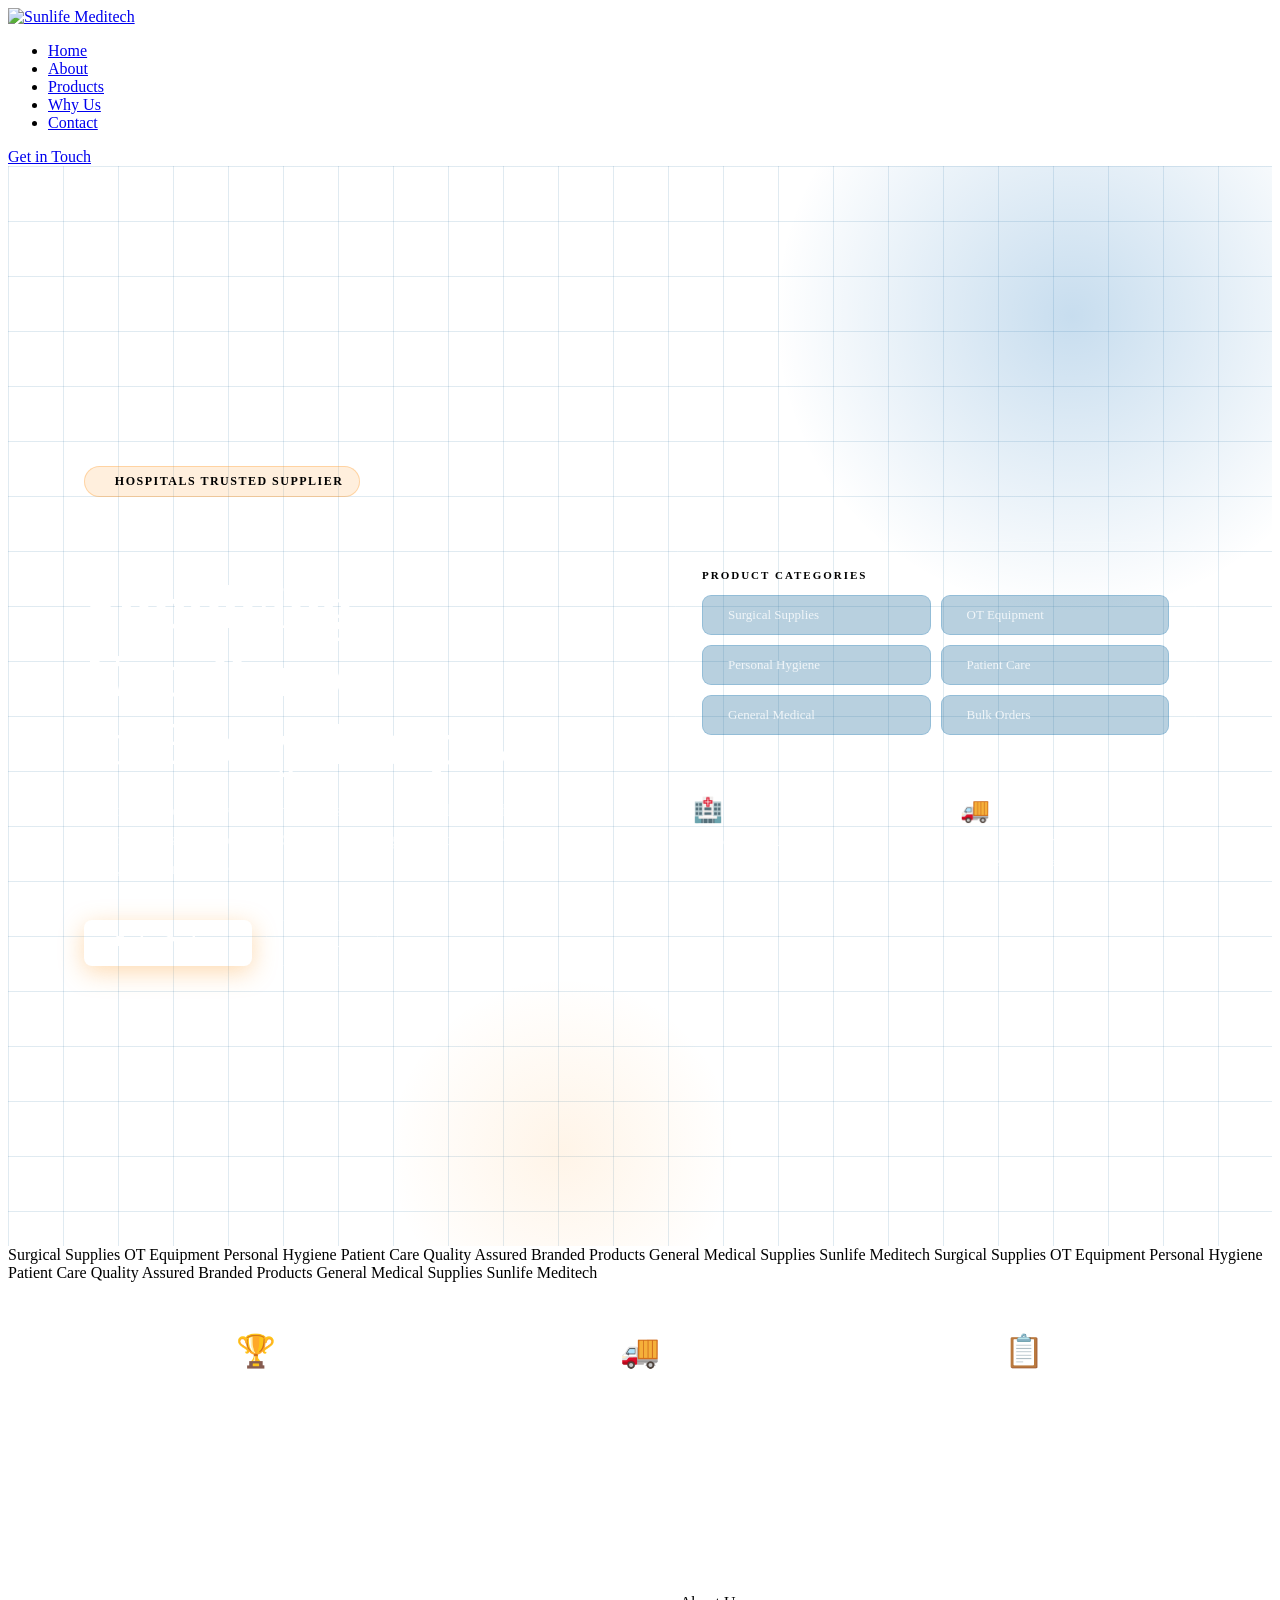
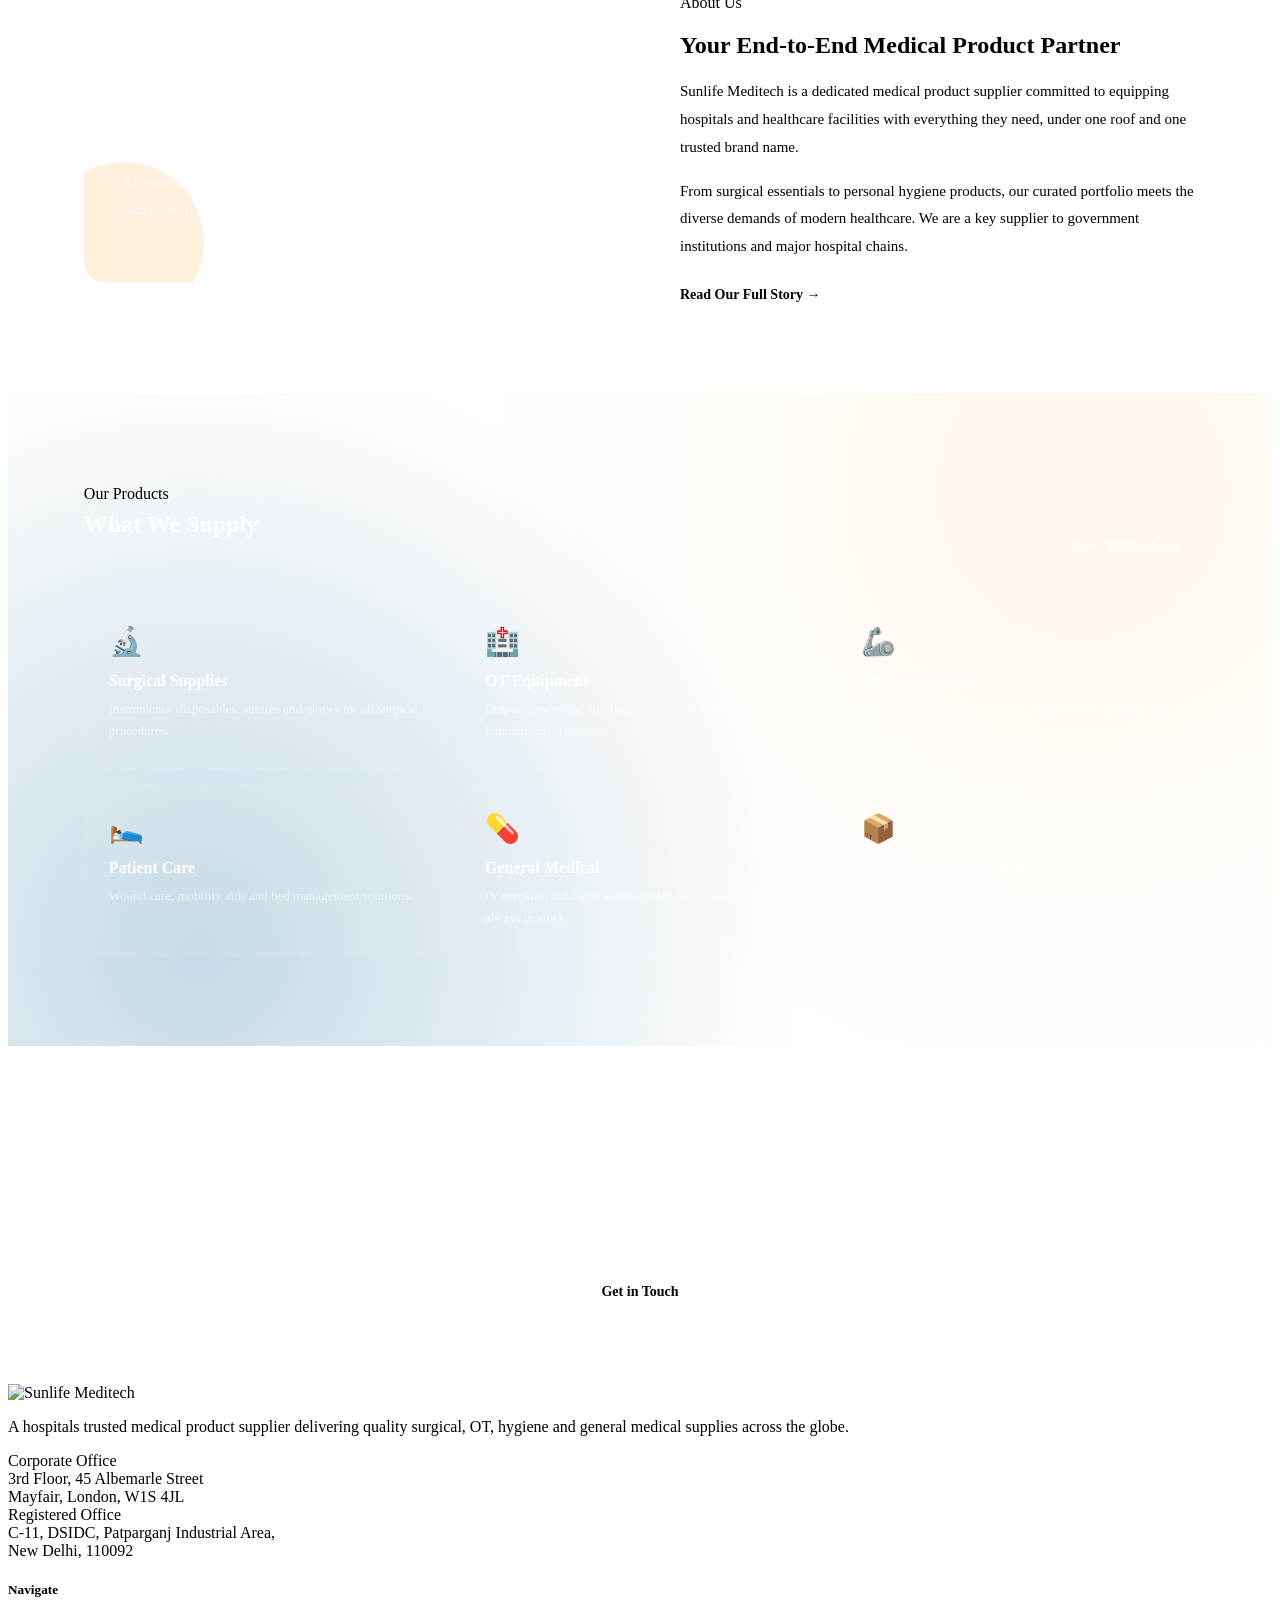
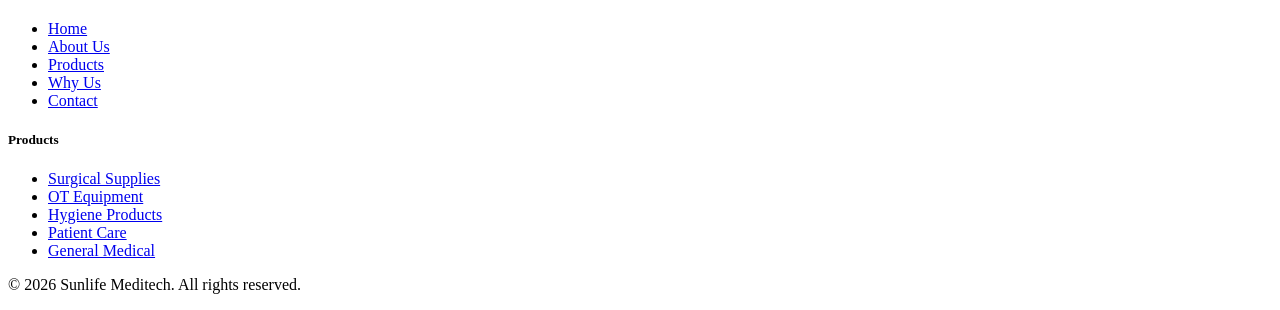
==== index.html @ 7b809739 "Add files via upload" ====
<!DOCTYPE html>
<html lang="en">
<head>
  <meta charset="UTF-8"/>
  <meta name="viewport" content="width=device-width, initial-scale=1.0"/>
  <title>Sunlife Meditech | Hospitals Trusted Medical Supplier</title>
  <link rel="stylesheet" href="css/style.css"/>
  <style>
    #home-hero { min-height: 100vh; background: var(--dark); display: flex; align-items: center; padding: 100px 6% 80px; position: relative; overflow: hidden; }
    .hero-bg { position: absolute; inset: 0; background-image: linear-gradient(rgba(0,86,140,0.12) 1px, transparent 1px), linear-gradient(90deg, rgba(0,86,140,0.12) 1px, transparent 1px); background-size: 55px 55px; animation: bgScroll 25s linear infinite; }
    @keyframes bgScroll { from{transform:translateY(0)} to{transform:translateY(55px)} }
    .hero-glow { position: absolute; width: 600px; height: 600px; border-radius: 50%; background: radial-gradient(circle, rgba(0,100,180,0.22) 0%, transparent 70%); top: -150px; right: -100px; }
    .hero-glow2 { position: absolute; width: 350px; height: 350px; border-radius: 50%; background: radial-gradient(circle, rgba(253,150,28,0.1) 0%, transparent 70%); bottom: -80px; left: 30%; }
    .hero-inner { max-width: 1200px; margin: 0 auto; width: 100%; display: grid; grid-template-columns: 1fr 1fr; gap: 70px; align-items: center; position: relative; z-index: 2; }
    .hero-badge { display: inline-flex; align-items: center; gap: 8px; background: rgba(253,150,28,0.15); border: 1px solid rgba(253,150,28,0.3); color: var(--orange); padding: 7px 16px; border-radius: 50px; font-size: 12px; font-weight: 600; letter-spacing: 1.5px; text-transform: uppercase; margin-bottom: 24px; }
    .hero-badge .dot { width: 6px; height: 6px; background: var(--orange); border-radius: 50%; animation: blink 1.6s ease infinite; }
    @keyframes blink { 0%,100%{opacity:1} 50%{opacity:0.3} }
    .hero-h1 { font-size: clamp(38px, 5vw, 62px); font-weight: 800; line-height: 1.1; color: white; margin-bottom: 20px; }
    .hero-h1 .accent { color: var(--orange); }
    .hero-p { font-size: 16px; line-height: 1.8; color: rgba(255,255,255,0.6); max-width: 460px; margin-bottom: 36px; }
    .hero-btns { display: flex; gap: 14px; flex-wrap: wrap; }
    .btn-primary { background: var(--orange); color: white; padding: 14px 32px; border-radius: 8px; font-weight: 700; font-size: 14px; text-decoration: none; transition: all 0.2s; box-shadow: 0 6px 24px rgba(253,150,28,0.35); }
    .btn-primary:hover { background: var(--orange-deep); transform: translateY(-2px); }
    .btn-outline { color: rgba(255,255,255,0.8); font-size: 14px; font-weight: 500; text-decoration: none; padding: 14px 28px; border: 1px solid rgba(255,255,255,0.2); border-radius: 8px; transition: all 0.2s; }
    .btn-outline:hover { border-color: rgba(255,255,255,0.5); color: white; }
    .hero-panel { display: flex; flex-direction: column; gap: 14px; }
    .hp-top { background: rgba(255,255,255,0.05); border: 1px solid rgba(255,255,255,0.08); border-radius: 18px; padding: 26px; }
    .hp-label { font-size: 11px; font-weight: 600; letter-spacing: 2px; text-transform: uppercase; color: var(--orange); margin-bottom: 14px; }
    .hp-cats { display: grid; grid-template-columns: 1fr 1fr; gap: 10px; }
    .hp-cat { background: rgba(0,86,140,0.28); border: 1px solid rgba(0,114,184,0.2); border-radius: 9px; padding: 11px 13px; font-size: 13px; color: rgba(255,255,255,0.8); font-weight: 500; display: flex; align-items: center; gap: 7px; }
    .hp-cat .dot { width: 5px; height: 5px; background: var(--orange); border-radius: 50%; flex-shrink: 0; }
    .hp-bottom { display: grid; grid-template-columns: 1fr 1fr; gap: 12px; }
    .hp-card { border-radius: 14px; padding: 20px 18px; }
    .hp-card.blue { background: var(--blue); }
    .hp-card.orange { background: var(--orange); }
    .hp-card .hc-icon { font-size: 24px; margin-bottom: 10px; }
    .hp-card .hc-title { font-size: 14px; font-weight: 700; color: white; margin-bottom: 3px; }
    .hp-card .hc-sub { font-size: 12px; color: rgba(255,255,255,0.7); line-height: 1.5; }
    .intro-strip { background: var(--blue); padding: 50px 6%; }
    .intro-strip-inner { max-width: 1200px; margin: 0 auto; display: grid; grid-template-columns: repeat(3,1fr); gap: 40px; }
    .is-item { text-align: center; }
    .is-item .is-icon { font-size: 32px; margin-bottom: 12px; }
    .is-item .is-title { font-size: 16px; font-weight: 700; color: white; margin-bottom: 6px; }
    .is-item .is-body { font-size: 14px; color: rgba(255,255,255,0.65); line-height: 1.7; }
    .about-preview { padding: 90px 6%; background: var(--cream); }
    .about-preview-inner { max-width: 1200px; margin: 0 auto; display: grid; grid-template-columns: 1fr 1fr; gap: 80px; align-items: center; }
    .ap-visual { background: var(--blue); border-radius: 20px; padding: 44px 38px; position: relative; overflow: hidden; }
    .ap-visual::before { content: ''; position: absolute; top: -60px; right: -60px; width: 240px; height: 240px; border-radius: 50%; background: rgba(255,255,255,0.06); }
    .ap-visual::after { content: ''; position: absolute; bottom: -40px; left: -40px; width: 160px; height: 160px; border-radius: 50%; background: rgba(253,150,28,0.15); }
    .ap-visual h3 { font-size: 26px; font-weight: 800; color: white; line-height: 1.3; margin-bottom: 16px; position: relative; z-index: 1; }
    .ap-visual p { font-size: 15px; color: rgba(255,255,255,0.75); line-height: 1.8; position: relative; z-index: 1; }
    .ap-body { font-size: 15px; color: var(--muted); line-height: 1.85; margin-bottom: 16px; }
    .ap-link { display: inline-flex; align-items: center; gap: 8px; color: var(--blue); font-weight: 700; font-size: 14px; text-decoration: none; margin-top: 10px; }
    .ap-link:hover { color: var(--orange); }
    .products-preview { padding: 90px 6%; background: var(--dark); position: relative; overflow: hidden; }
    .products-preview::before { content: ''; position: absolute; inset: 0; background: radial-gradient(circle at 15% 85%, rgba(0,86,140,0.22) 0%, transparent 50%), radial-gradient(circle at 85% 15%, rgba(253,150,28,0.08) 0%, transparent 50%); }
    .pp-inner { max-width: 1200px; margin: 0 auto; position: relative; z-index: 1; }
    .pp-top { display: flex; justify-content: space-between; align-items: flex-end; margin-bottom: 40px; flex-wrap: wrap; gap: 16px; }
    .pp-top .sec-title { color: white; }
    .pp-top .sec-title span { color: var(--orange); }
    .pp-top a { color: rgba(255,255,255,0.6); font-size: 14px; font-weight: 600; text-decoration: none; border-bottom: 1px solid rgba(255,255,255,0.2); padding-bottom: 2px; transition: color 0.2s; }
    .pp-top a:hover { color: var(--orange); }
    .pp-grid { display: grid; grid-template-columns: repeat(3,1fr); gap: 16px; }
    .pp-card { background: rgba(255,255,255,0.04); border: 1px solid rgba(255,255,255,0.08); border-radius: 16px; padding: 26px 24px; transition: transform 0.25s; text-decoration: none; display: block; }
    .pp-card:hover { transform: translateY(-5px); background: rgba(255,255,255,0.07); }
    .pp-card .pc-icon { font-size: 28px; margin-bottom: 14px; }
    .pp-card .pc-title { font-size: 16px; font-weight: 700; color: white; margin-bottom: 8px; }
    .pp-card .pc-body { font-size: 13px; color: rgba(255,255,255,0.55); line-height: 1.7; }
    .cta-strip { background: var(--orange); padding: 70px 6%; }
    .cta-inner { max-width: 900px; margin: 0 auto; text-align: center; }
    .cta-inner h2 { font-size: clamp(26px, 4vw, 40px); font-weight: 800; color: white; margin-bottom: 14px; }
    .cta-inner p { font-size: 16px; color: rgba(255,255,255,0.85); margin-bottom: 30px; line-height: 1.7; }
    .btn-white { background: white; color: var(--orange); padding: 14px 36px; border-radius: 8px; font-weight: 700; font-size: 14px; text-decoration: none; transition: all 0.2s; display: inline-block; }
    .btn-white:hover { transform: translateY(-2px); box-shadow: 0 8px 24px rgba(0,0,0,0.15); }
    @media (max-width: 960px) { .hero-inner { grid-template-columns: 1fr; } .hero-panel { display: none; } .intro-strip-inner { grid-template-columns: 1fr; gap: 24px; } .about-preview-inner { grid-template-columns: 1fr; } .pp-grid { grid-template-columns: 1fr 1fr; } }
    @media (max-width: 640px) { .pp-grid { grid-template-columns: 1fr; } }
  </style>
</head>
<body>
<nav id="mainNav">
  <a href="index.html" class="logo-wrap"><img src="images/logo.png" alt="Sunlife Meditech"/></a>
  <ul class="nav-links" id="navLinks">
    <li><a href="index.html" class="active">Home</a></li>
    <li><a href="about.html">About</a></li>
    <li><a href="products.html">Products</a></li>
    <li><a href="why-us.html">Why Us</a></li>
    <li><a href="contact.html">Contact</a></li>
  </ul>
  <a href="contact.html" class="nav-btn">Get in Touch</a>
  <div class="hamburger" onclick="toggleMenu()"><span></span><span></span><span></span></div>
</nav>

<section id="home-hero">
  <div class="hero-bg"></div>
  <div class="hero-glow"></div>
  <div class="hero-glow2"></div>
  <div class="hero-inner">
    <div>
      <div class="hero-badge"><span class="dot"></span>Hospitals Trusted Supplier</div>
      <h1 class="hero-h1">Supplying <span class="accent">Excellence</span><br>to Every Hospital</h1>
      <p class="hero-p">Sunlife Meditech delivers a comprehensive range of medical products under one trusted brand name. Surgical, OT, hygiene, patient care and more, all from a single reliable source.</p>
      <div class="hero-btns">
        <a href="products.html" class="btn-primary">Explore Products</a>
        <a href="about.html" class="btn-outline">About Us</a>
      </div>
    </div>
    <div class="hero-panel rr">
      <div class="hp-top">
        <div class="hp-label">Product Categories</div>
        <div class="hp-cats">
          <div class="hp-cat"><span class="dot"></span>Surgical Supplies</div>
          <div class="hp-cat"><span class="dot"></span>OT Equipment</div>
          <div class="hp-cat"><span class="dot"></span>Personal Hygiene</div>
          <div class="hp-cat"><span class="dot"></span>Patient Care</div>
          <div class="hp-cat"><span class="dot"></span>General Medical</div>
          <div class="hp-cat"><span class="dot"></span>Bulk Orders</div>
        </div>
      </div>
      <div class="hp-bottom">
        <div class="hp-card blue"><div class="hc-icon">&#127973;</div><div class="hc-title">Hospital Grade</div><div class="hc-sub">Every product meets clinical standards</div></div>
        <div class="hp-card orange"><div class="hc-icon">&#128666;</div><div class="hc-title">Reliable Supply</div><div class="hc-sub">On-time, every time</div></div>
      </div>
    </div>
  </div>
</section>

<div class="ticker-wrap">
  <div class="ticker">
    <span class="ticker-item">Surgical Supplies<span class="sep"></span></span>
    <span class="ticker-item">OT Equipment<span class="sep"></span></span>
    <span class="ticker-item">Personal Hygiene<span class="sep"></span></span>
    <span class="ticker-item">Patient Care<span class="sep"></span></span>
    <span class="ticker-item">Quality Assured<span class="sep"></span></span>
    <span class="ticker-item">Branded Products<span class="sep"></span></span>
    <span class="ticker-item">General Medical Supplies<span class="sep"></span></span>
    <span class="ticker-item">Sunlife Meditech<span class="sep"></span></span>
    <span class="ticker-item">Surgical Supplies<span class="sep"></span></span>
    <span class="ticker-item">OT Equipment<span class="sep"></span></span>
    <span class="ticker-item">Personal Hygiene<span class="sep"></span></span>
    <span class="ticker-item">Patient Care<span class="sep"></span></span>
    <span class="ticker-item">Quality Assured<span class="sep"></span></span>
    <span class="ticker-item">Branded Products<span class="sep"></span></span>
    <span class="ticker-item">General Medical Supplies<span class="sep"></span></span>
    <span class="ticker-item">Sunlife Meditech<span class="sep"></span></span>
  </div>
</div>

<div class="intro-strip">
  <div class="intro-strip-inner">
    <div class="is-item reveal"><div class="is-icon">&#127942;</div><div class="is-title">Quality Assured</div><div class="is-body">Every product meets stringent clinical and quality benchmarks before it reaches your facility.</div></div>
    <div class="is-item reveal"><div class="is-icon">&#128666;</div><div class="is-title">Reliable Delivery</div><div class="is-body">Consistent, on-time supply so your hospital never faces shortages or delays.</div></div>
    <div class="is-item reveal"><div class="is-icon">&#128203;</div><div class="is-title">Complete Portfolio</div><div class="is-body">One supplier for all your medical product needs, from surgical to personal hygiene.</div></div>
  </div>
</div>

<section class="about-preview">
  <div class="about-preview-inner">
    <div class="rl">
      <div class="ap-visual">
        <h3>Built for Healthcare.<br>Trusted by Hospitals.</h3>
        <p>At Sunlife Meditech, we understand that hospitals need a reliable, consistent partner. We bring that reliability with every delivery.</p>
      </div>
    </div>
    <div class="reveal">
      <div class="sec-tag">About Us</div>
      <h2 class="sec-title">Your End-to-End Medical <span>Product Partner</span></h2>
      <p class="ap-body">Sunlife Meditech is a dedicated medical product supplier committed to equipping hospitals and healthcare facilities with everything they need, under one roof and one trusted brand name.</p>
      <p class="ap-body">From surgical essentials to personal hygiene products, our curated portfolio meets the diverse demands of modern healthcare. We are a key supplier to government institutions and major hospital chains.</p>
      <a href="about.html" class="ap-link">Read Our Full Story &#8594;</a>
    </div>
  </div>
</section>

<section class="products-preview">
  <div class="pp-inner">
    <div class="pp-top reveal">
      <div>
        <div class="sec-tag" style="color:var(--orange)"><span style="background:var(--orange);width:28px;height:2px;display:block"></span>Our Products</div>
        <h2 class="sec-title" style="margin-top:8px">What We <span>Supply</span></h2>
      </div>
      <a href="products.html">View All Products &#8594;</a>
    </div>
    <div class="pp-grid">
      <a href="products.html" class="pp-card reveal"><div class="pc-icon">&#128300;</div><div class="pc-title">Surgical Supplies</div><div class="pc-body">Instruments, disposables, sutures and gloves for all surgical procedures.</div></a>
      <a href="products.html" class="pp-card reveal"><div class="pc-icon">&#127973;</div><div class="pc-title">OT Equipment</div><div class="pc-body">Drapes, gowns and sterilisation products meeting international standards.</div></a>
      <a href="products.html" class="pp-card reveal"><div class="pc-icon">&#129470;</div><div class="pc-title">Personal Hygiene</div><div class="pc-body">Hospital-grade sanitisers, wipes, adult diapers and PPE for patients and staff.</div></a>
      <a href="products.html" class="pp-card reveal"><div class="pc-icon">&#128716;</div><div class="pc-title">Patient Care</div><div class="pc-body">Wound care, mobility aids and bed management solutions.</div></a>
      <a href="products.html" class="pp-card reveal"><div class="pc-icon">&#128138;</div><div class="pc-title">General Medical</div><div class="pc-body">IV supplies, bandages and everyday ward essentials, always in stock.</div></a>
      <a href="products.html" class="pp-card reveal"><div class="pc-icon">&#128230;</div><div class="pc-title">Bulk and Custom Orders</div><div class="pc-body">Flexible ordering for hospitals of all sizes with reliable logistics.</div></a>
    </div>
  </div>
</section>

<section class="cta-strip">
  <div class="cta-inner reveal">
    <h2>Ready to Partner with Sunlife Meditech?</h2>
    <p>Send us your requirements and our team will get back to you within 24 hours.</p>
    <a href="contact.html" class="btn-white">Get in Touch</a>
  </div>
</section>

<footer>
  <div class="footer-inner">
    <div class="footer-brand">
      <div class="footer-logo"><img src="images/logo.png" alt="Sunlife Meditech"/></div>
      <p>A hospitals trusted medical product supplier delivering quality surgical, OT, hygiene and general medical supplies across the globe.</p>
      <div class="footer-offices">
        <div class="fo-block"><div class="fo-label">Corporate Office</div><div class="fo-addr">3rd Floor, 45 Albemarle Street<br>Mayfair, London, W1S 4JL</div></div>
        <div class="fo-block"><div class="fo-label">Registered Office</div><div class="fo-addr">C-11, DSIDC, Patparganj Industrial Area,<br>New Delhi, 110092</div></div>
      </div>
    </div>
    <div class="footer-col"><h5>Navigate</h5><ul><li><a href="index.html">Home</a></li><li><a href="about.html">About Us</a></li><li><a href="products.html">Products</a></li><li><a href="why-us.html">Why Us</a></li><li><a href="contact.html">Contact</a></li></ul></div>
    <div class="footer-col"><h5>Products</h5><ul><li><a href="products.html">Surgical Supplies</a></li><li><a href="products.html">OT Equipment</a></li><li><a href="products.html">Hygiene Products</a></li><li><a href="products.html">Patient Care</a></li><li><a href="products.html">General Medical</a></li></ul></div>
  </div>
  <div class="footer-bottom"><p>&#169; 2026 <span>Sunlife Meditech</span>. All rights reserved.</p></div>
</footer>

<script src="js/main.js"></script>
</body>
</html>
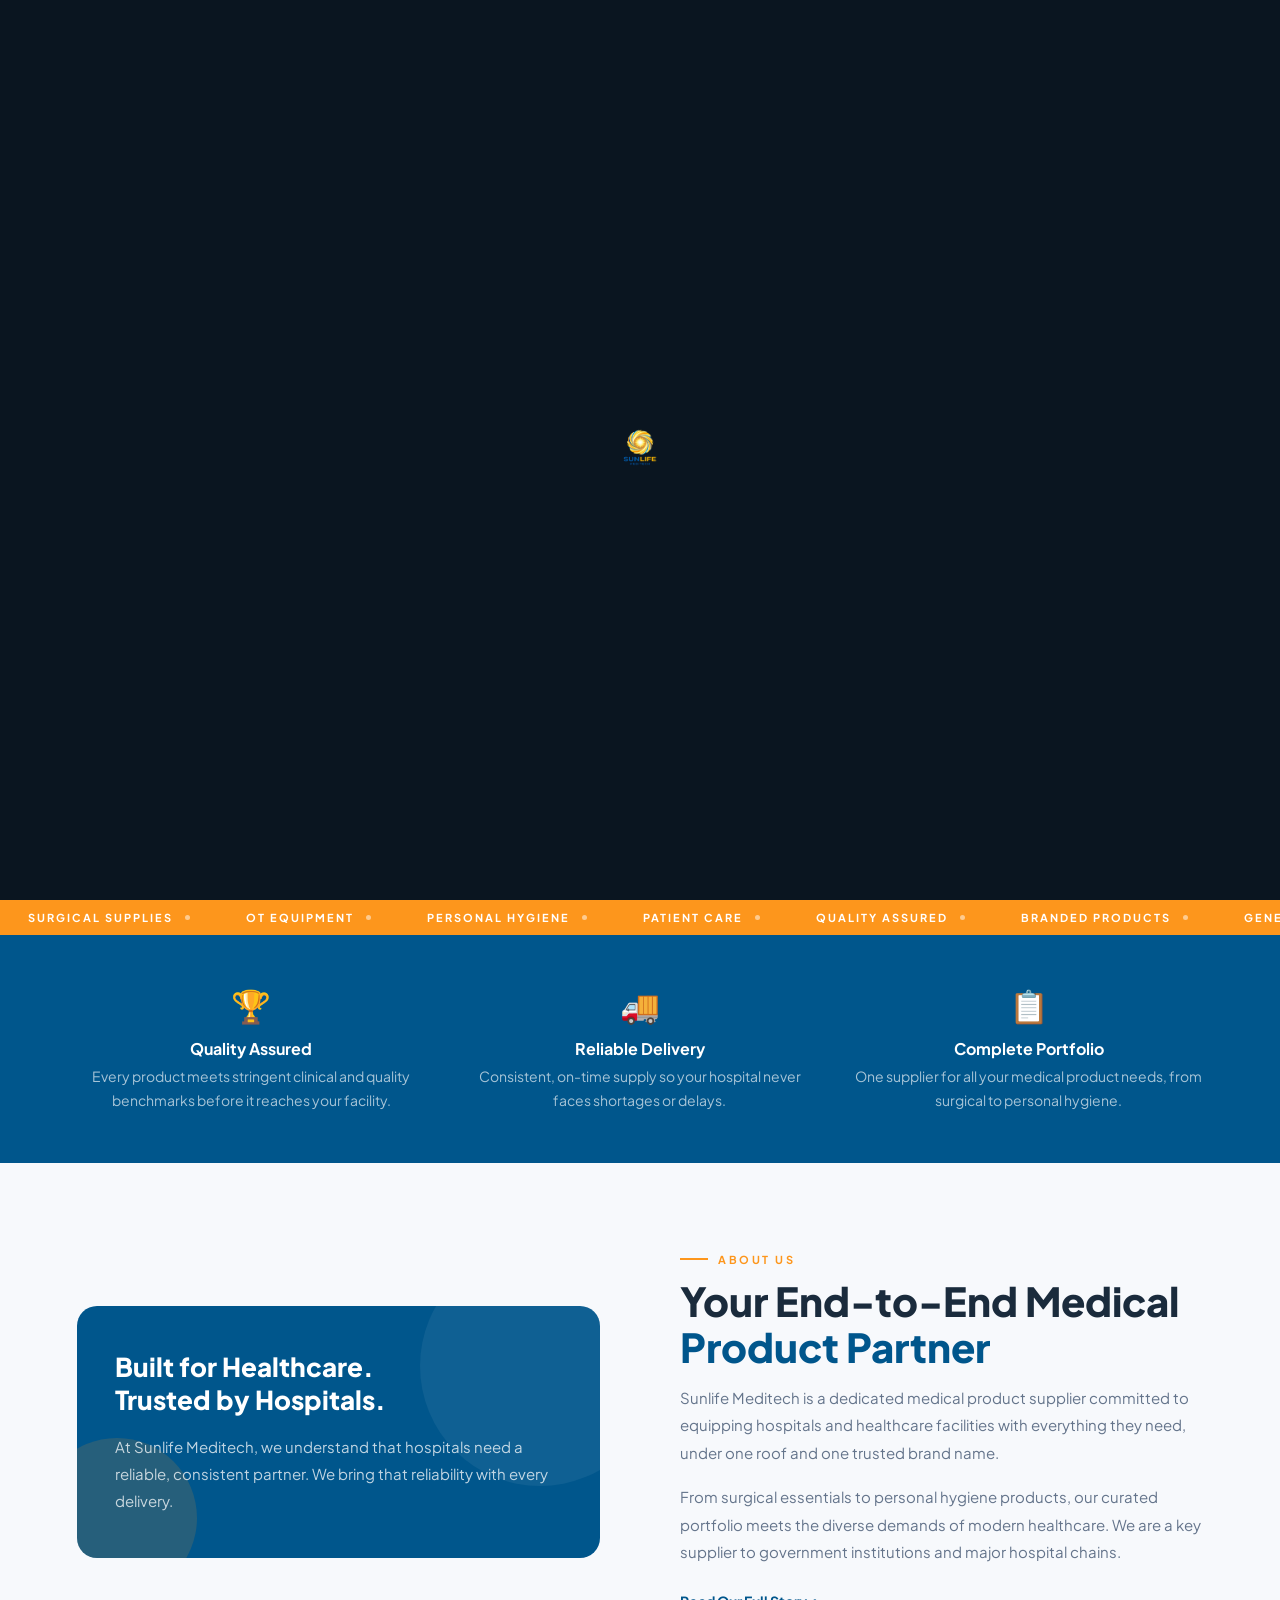
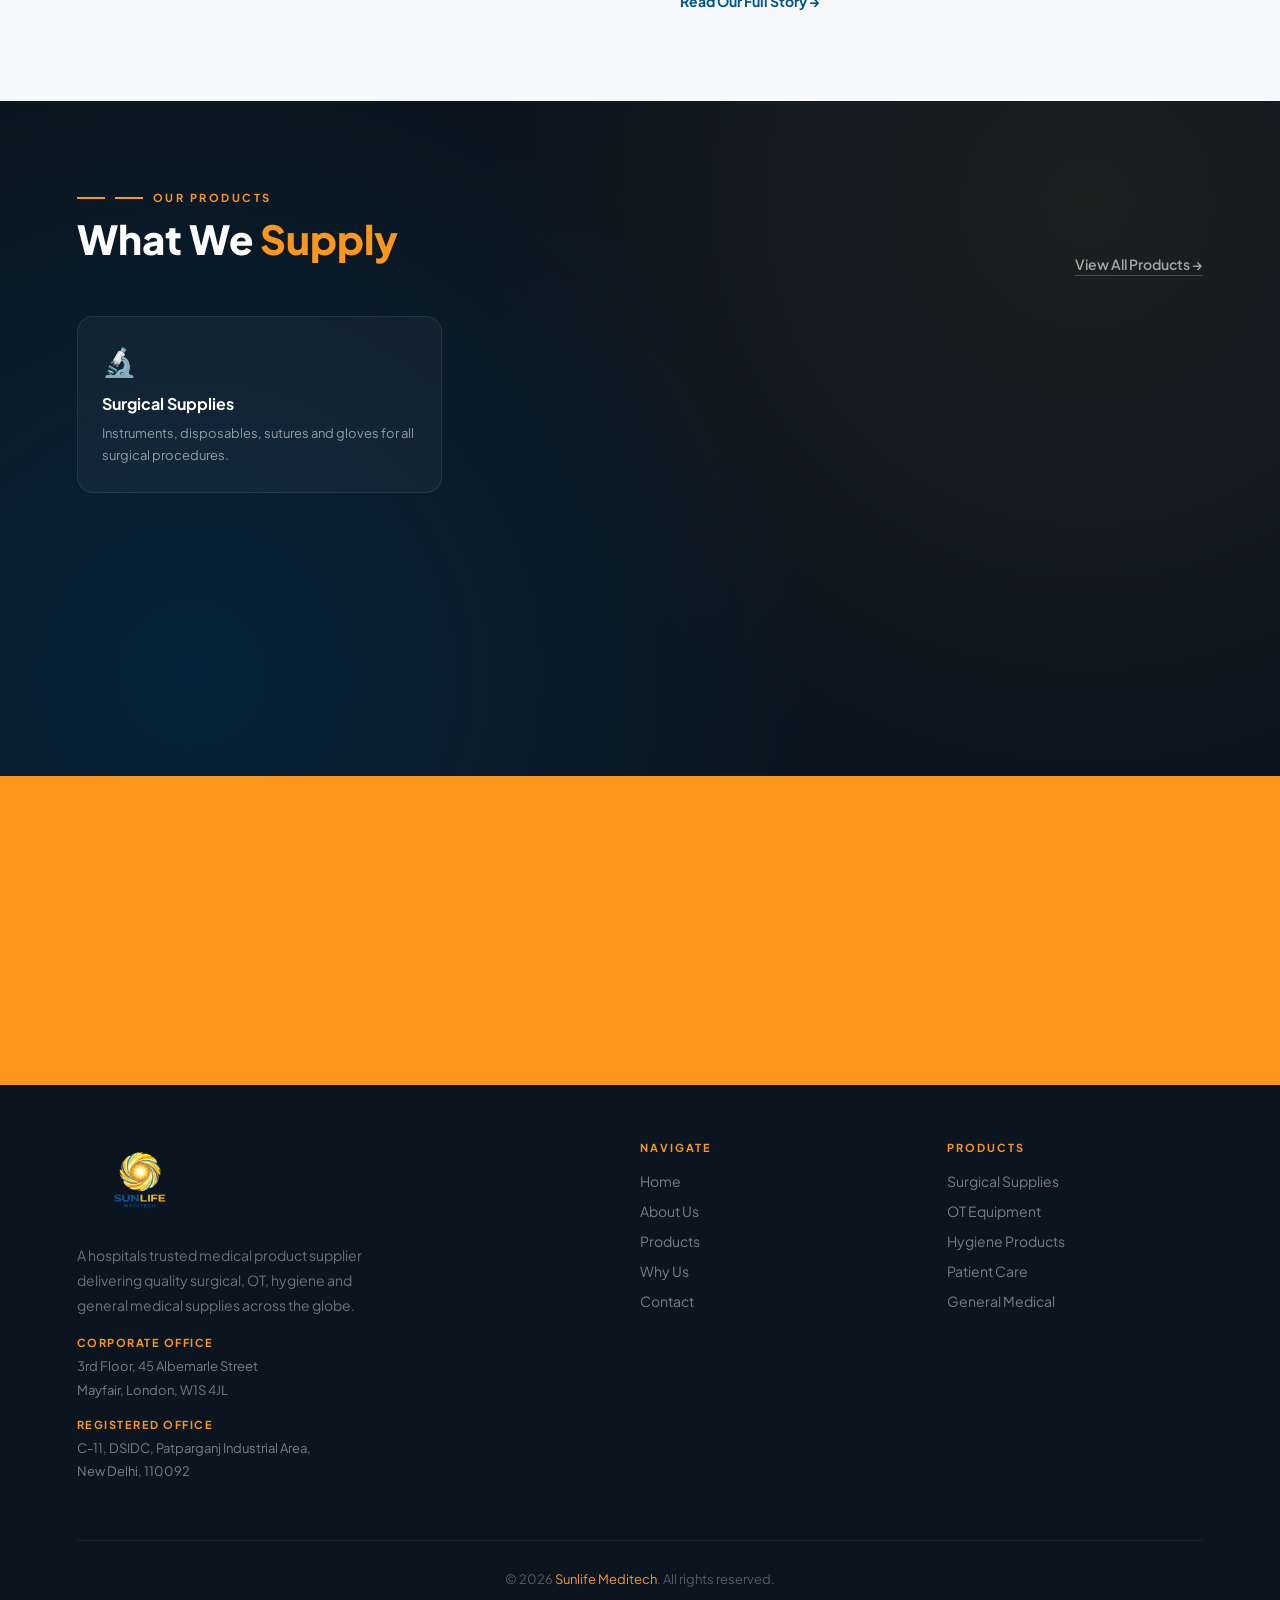
==== commit 109764f4: "Implement splash screen with animation Added splash screen functionality with animation." ====
--- a/index.html
+++ b/index.html
@@ -5,6 +5,15 @@
   <meta name="viewport" content="width=device-width, initial-scale=1.0"/>
   <title>Sunlife Meditech | Hospitals Trusted Medical Supplier</title>
   <link rel="stylesheet" href="css/style.css"/>
+  <style>
+    /* SPLASH SCREEN */
+    #splash { position: fixed; inset: 0; z-index: 9999; background: #0a1520; display: flex; align-items: center; justify-content: center; transition: opacity 0.6s ease; }
+    #splash.hide { opacity: 0; pointer-events: none; }
+    #splash-logo { width: 380px; animation: splashPop 0.8s cubic-bezier(0.34, 1.56, 0.64, 1) forwards; }
+    @keyframes splashPop { 0%{opacity:0;transform:scale(0.3)} 100%{opacity:1;transform:scale(1)} }
+    #splash-logo.fly-up { transition: transform 0.9s cubic-bezier(0.4,0,0.2,1), opacity 0.5s ease, width 0.8s ease; transform: translateY(-120vh) scale(0.25); opacity: 0; width: 80px; }
+    body.splash-active { overflow: hidden; }
+  </style>
   <style>
     #home-hero { min-height: 100vh; background: var(--dark); display: flex; align-items: center; padding: 100px 6% 80px; position: relative; overflow: hidden; }
     .hero-bg { position: absolute; inset: 0; background-image: linear-gradient(rgba(0,86,140,0.12) 1px, transparent 1px), linear-gradient(90deg, rgba(0,86,140,0.12) 1px, transparent 1px); background-size: 55px 55px; animation: bgScroll 25s linear infinite; }
@@ -76,7 +85,12 @@
     @media (max-width: 640px) { .pp-grid { grid-template-columns: 1fr; } }
   </style>
 </head>
-<body>
+<body class="splash-active">
+
+<!-- SPLASH SCREEN -->
+<div id="splash">
+  <img id="splash-logo" src="images/logo.png" alt="Sunlife Meditech"/>
+</div>
 <nav id="mainNav">
   <a href="index.html" class="logo-wrap"><img src="images/logo.png" alt="Sunlife Meditech"/></a>
   <ul class="nav-links" id="navLinks">
@@ -216,5 +230,29 @@
 </footer>
 
 <script src="js/main.js"></script>
+<script>
+  // Splash screen animation
+  window.addEventListener("load", function() {
+    var splash = document.getElementById("splash");
+    var logo = document.getElementById("splash-logo");
+
+    // Step 1: Logo pops in (handled by CSS animation)
+    // Step 2: After 1.8s, logo flies up to navbar position
+    setTimeout(function() {
+      logo.classList.add("fly-up");
+    }, 1000);
+
+    // Step 3: After fly-up completes, hide splash and show page
+    setTimeout(function() {
+      splash.classList.add("hide");
+      document.body.classList.remove("splash-active");
+    }, 1800);
+
+    // Step 4: Remove splash from DOM completely
+    setTimeout(function() {
+      splash.remove();
+    }, 2400);
+  });
+</script>
 </body>
 </html>
--- a/css/style.css
+++ b/css/style.css
@@ -0,0 +1,94 @@
+@import url('https://fonts.googleapis.com/css2?family=Plus+Jakarta+Sans:wght@300;400;500;600;700;800&display=swap');
+
+:root {
+  --blue: #00568c;
+  --blue-deep: #003a61;
+  --blue-mid: #0072b8;
+  --blue-light: #e8f3fb;
+  --orange: #fd961c;
+  --orange-deep: #d97b0e;
+  --cream: #f7f9fc;
+  --white: #ffffff;
+  --dark: #0a1520;
+  --text: #1a2b3c;
+  --muted: #64748b;
+  --border: #e2e8f0;
+}
+
+*, *::before, *::after { margin: 0; padding: 0; box-sizing: border-box; }
+html { scroll-behavior: smooth; }
+body { font-family: 'Plus Jakarta Sans', sans-serif; background: var(--white); color: var(--text); overflow-x: hidden; }
+
+/* NAV */
+nav { position: fixed; top: 0; left: 0; width: 100%; z-index: 500; padding: 0 6%; display: flex; align-items: center; justify-content: space-between; height: 100px; transition: background 0.3s, box-shadow 0.3s; }
+nav.scrolled { background: #0a1520; backdrop-filter: blur(10px); box-shadow: 0 2px 24px rgba(0,0,0,0.3); }
+nav.solid { background: #0a1520; box-shadow: 0 2px 24px rgba(0,0,0,0.3); }
+.logo-wrap { display: flex; align-items: center; text-decoration: none; }
+.logo-wrap img { height: 74px; width: auto; object-fit: contain; }
+.footer-logo img { height: 84px; width: auto; object-fit: contain; }
+.nav-links { display: flex; gap: 36px; list-style: none; }
+.nav-links a { color: rgba(255,255,255,0.75); font-size: 14px; font-weight: 500; text-decoration: none; transition: color 0.2s; }
+.nav-links a:hover, .nav-links a.active { color: white; }
+.nav-links a.active { color: var(--orange); }
+.nav-btn { background: var(--orange); color: white; padding: 10px 24px; border-radius: 7px; font-weight: 600; font-size: 13px; text-decoration: none; transition: all 0.2s; }
+.nav-btn:hover { background: var(--orange-deep); }
+.hamburger { display: none; flex-direction: column; gap: 5px; cursor: pointer; }
+.hamburger span { width: 24px; height: 2px; background: white; border-radius: 2px; }
+
+/* PAGE HERO */
+.page-hero { background: var(--dark); padding: 140px 6% 70px; position: relative; overflow: hidden; }
+.page-hero::before { content: ''; position: absolute; inset: 0; background-image: linear-gradient(rgba(0,86,140,0.12) 1px, transparent 1px), linear-gradient(90deg, rgba(0,86,140,0.12) 1px, transparent 1px); background-size: 55px 55px; }
+.page-hero::after { content: ''; position: absolute; top: -100px; right: -100px; width: 500px; height: 500px; border-radius: 50%; background: radial-gradient(circle, rgba(0,100,180,0.2) 0%, transparent 70%); }
+.page-hero-inner { max-width: 900px; margin: 0 auto; position: relative; z-index: 2; }
+.page-hero-tag { font-size: 11px; font-weight: 700; letter-spacing: 2.5px; text-transform: uppercase; color: var(--orange); display: flex; align-items: center; gap: 10px; margin-bottom: 14px; }
+.page-hero-tag::before { content: ''; width: 28px; height: 2px; background: var(--orange); display: block; }
+.page-hero h1 { font-size: clamp(36px, 5vw, 58px); font-weight: 800; color: white; line-height: 1.1; margin-bottom: 16px; }
+.page-hero h1 span { color: var(--orange); }
+.page-hero p { font-size: 16px; color: rgba(255,255,255,0.6); line-height: 1.8; max-width: 600px; }
+
+/* SECTION COMMONS */
+.sec-tag { font-size: 11px; font-weight: 700; letter-spacing: 2.5px; text-transform: uppercase; color: var(--orange); display: flex; align-items: center; gap: 10px; margin-bottom: 12px; }
+.sec-tag::before { content: ''; width: 28px; height: 2px; background: var(--orange); display: block; }
+.sec-title { font-size: clamp(26px, 3.5vw, 40px); font-weight: 800; line-height: 1.15; color: var(--text); margin-bottom: 14px; }
+.sec-title span { color: var(--blue); }
+.sec-sub { font-size: 15px; color: var(--muted); line-height: 1.8; max-width: 580px; }
+
+/* TICKER */
+.ticker-wrap { background: var(--orange); padding: 11px 0; overflow: hidden; }
+.ticker { display: flex; white-space: nowrap; animation: tickerAnim 28s linear infinite; }
+.ticker-item { display: inline-flex; align-items: center; gap: 12px; font-size: 11px; font-weight: 700; letter-spacing: 2px; text-transform: uppercase; color: white; padding: 0 28px; }
+.ticker-item .sep { width: 5px; height: 5px; background: rgba(255,255,255,0.5); border-radius: 50%; }
+@keyframes tickerAnim { from { transform: translateX(0); } to { transform: translateX(-50%); } }
+
+/* FOOTER */
+footer { background: #0a1520; padding: 56px 6% 28px; }
+.footer-inner { max-width: 1200px; margin: 0 auto; display: grid; grid-template-columns: 2fr 1fr 1fr; gap: 50px; padding-bottom: 40px; border-bottom: 1px solid rgba(255,255,255,0.08); }
+.footer-brand p { font-size: 14px; color: rgba(255,255,255,0.4); line-height: 1.8; margin-top: 14px; max-width: 290px; }
+.footer-logo img { height: 84px; width: auto; object-fit: contain; }
+.footer-offices { margin-top: 18px; }
+.fo-block { margin-bottom: 16px; }
+.fo-label { font-size: 11px; font-weight: 700; letter-spacing: 1.5px; text-transform: uppercase; color: var(--orange); margin-bottom: 6px; }
+.fo-addr { font-size: 13px; color: rgba(255,255,255,0.45); line-height: 1.8; }
+.footer-col h5 { font-size: 11px; letter-spacing: 2px; text-transform: uppercase; color: var(--orange); font-weight: 700; margin-bottom: 16px; }
+.footer-col ul { list-style: none; display: flex; flex-direction: column; gap: 9px; }
+.footer-col ul a { font-size: 14px; color: rgba(255,255,255,0.45); text-decoration: none; transition: color 0.2s; }
+.footer-col ul a:hover { color: white; }
+.footer-bottom { max-width: 1200px; margin: 26px auto 0; font-size: 13px; color: rgba(255,255,255,0.3); text-align: center; padding-top: 4px; }
+.footer-bottom span { color: var(--orange); }
+
+/* SCROLL REVEAL */
+.reveal { opacity: 0; transform: translateY(30px); transition: opacity 0.6s ease, transform 0.6s ease; }
+.reveal.up { opacity: 1; transform: translateY(0); }
+.rl { opacity: 0; transform: translateX(-30px); transition: opacity 0.6s ease, transform 0.6s ease; }
+.rl.up { opacity: 1; transform: translateX(0); }
+.rr { opacity: 0; transform: translateX(30px); transition: opacity 0.6s ease, transform 0.6s ease; }
+.rr.up { opacity: 1; transform: translateX(0); }
+
+/* RESPONSIVE */
+@media (max-width: 960px) { .footer-inner { grid-template-columns: 1fr; gap: 30px; } }
+@media (max-width: 640px) {
+  .nav-links, .nav-btn { display: none; }
+  .hamburger { display: flex; }
+  .nav-links.open { display: flex; flex-direction: column; position: absolute; top: 72px; left: 0; right: 0; background: var(--dark); padding: 20px 6%; gap: 18px; }
+  .footer-bottom { flex-direction: column; text-align: center; }
+}
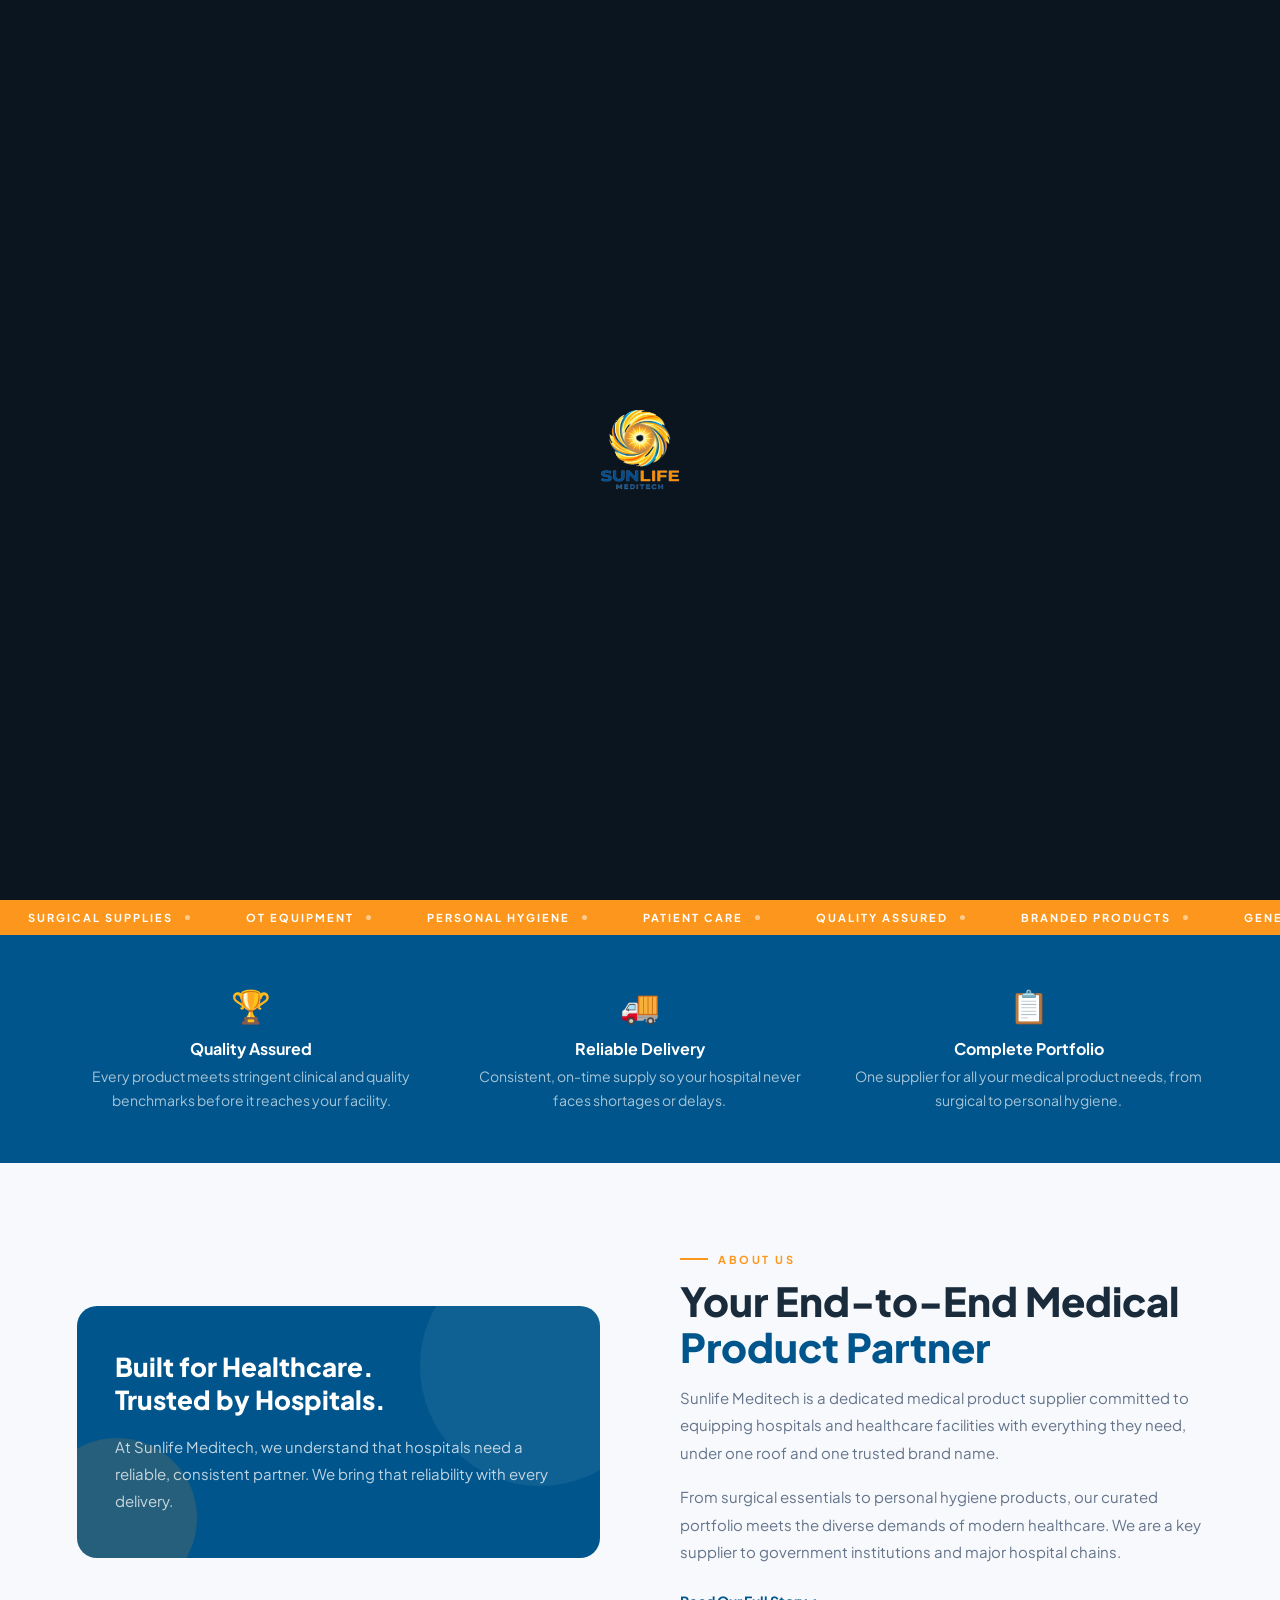
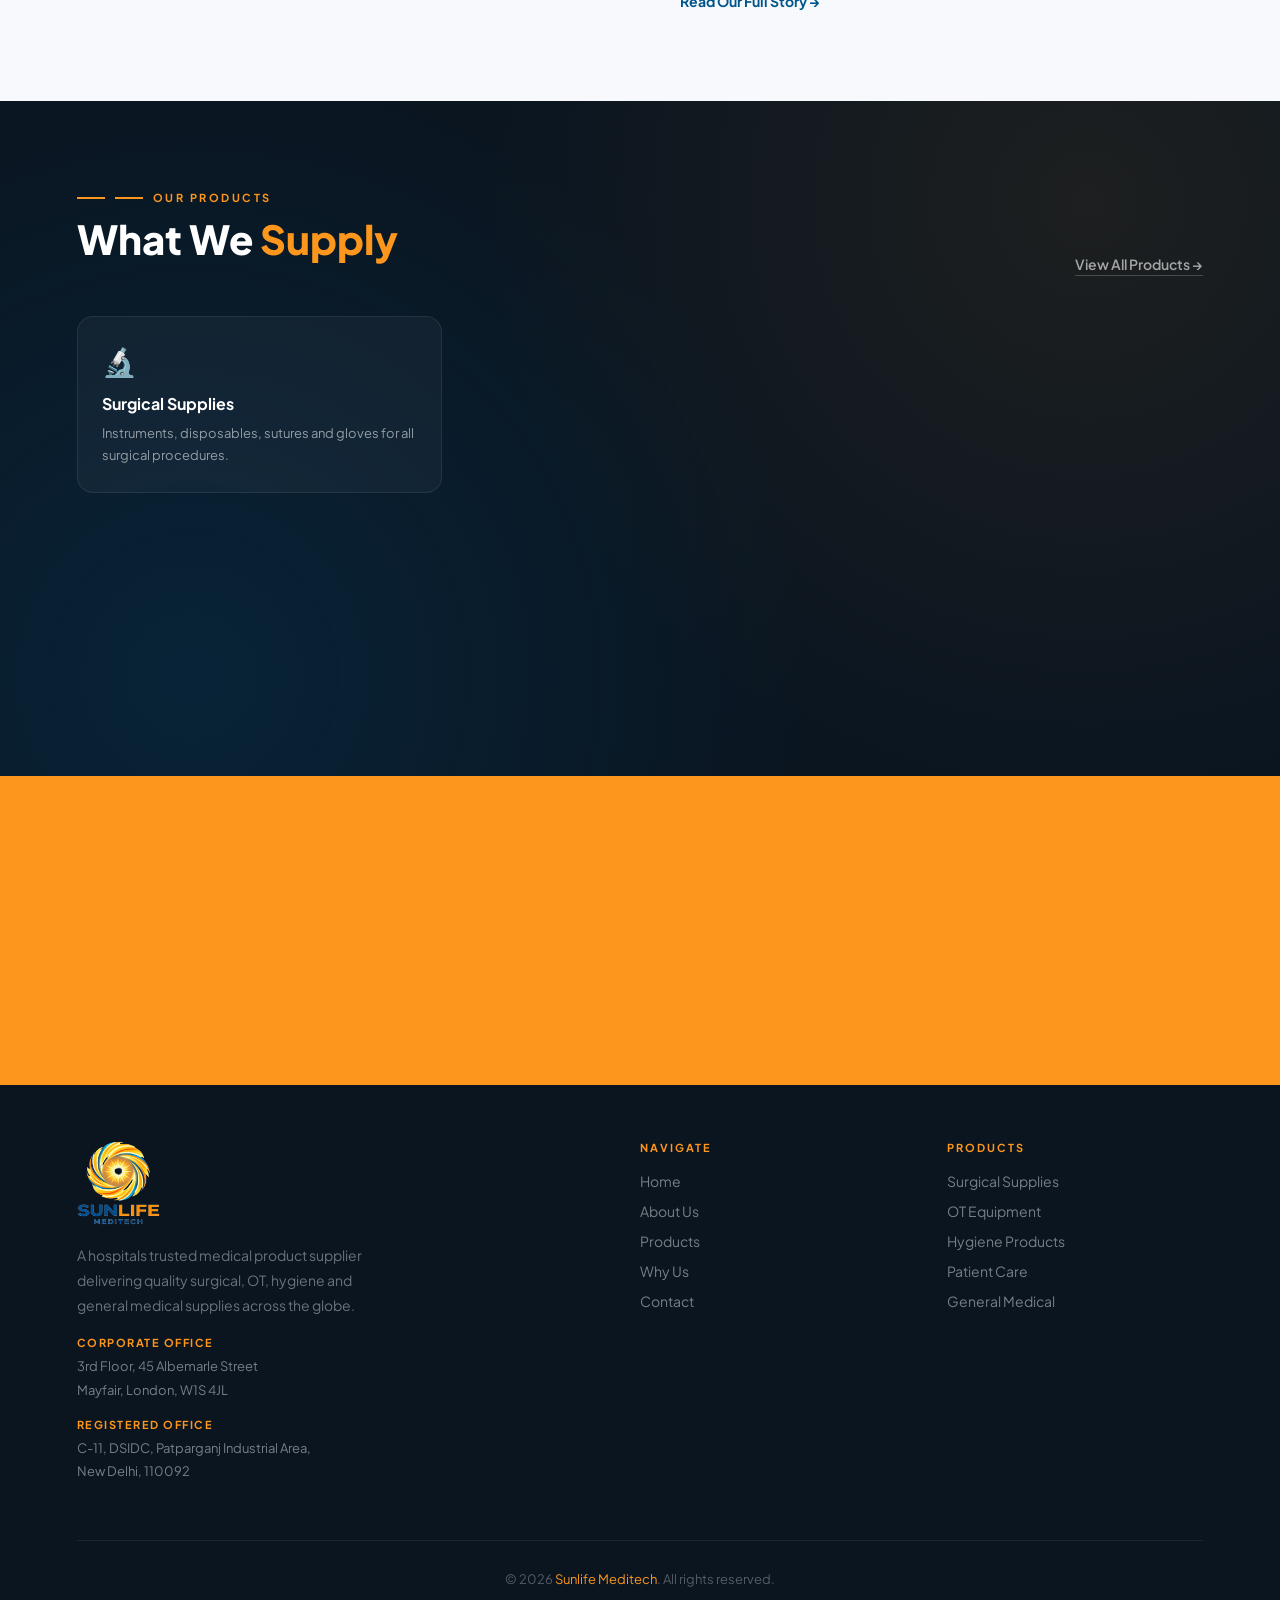
==== commit 5dc8d296: "Update logo image paths in index.html" ====
--- a/index.html
+++ b/index.html
@@ -89,10 +89,10 @@
 
 <!-- SPLASH SCREEN -->
 <div id="splash">
-  <img id="splash-logo" src="images/logo.png" alt="Sunlife Meditech"/>
+  <img id="splash-logo" src="images/logo%20(3).png" alt="Sunlife Meditech"/>
 </div>
 <nav id="mainNav">
-  <a href="index.html" class="logo-wrap"><img src="images/logo.png" alt="Sunlife Meditech"/></a>
+  <a href="index.html" class="logo-wrap"><img src="images/logo%20(3).png" alt="Sunlife Meditech"/></a>
   <ul class="nav-links" id="navLinks">
     <li><a href="index.html" class="active">Home</a></li>
     <li><a href="about.html">About</a></li>
@@ -216,7 +216,7 @@
 <footer>
   <div class="footer-inner">
     <div class="footer-brand">
-      <div class="footer-logo"><img src="images/logo.png" alt="Sunlife Meditech"/></div>
+      <div class="footer-logo"><img src="images/logo%20(3).png" alt="Sunlife Meditech"/></div>
       <p>A hospitals trusted medical product supplier delivering quality surgical, OT, hygiene and general medical supplies across the globe.</p>
       <div class="footer-offices">
         <div class="fo-block"><div class="fo-label">Corporate Office</div><div class="fo-addr">3rd Floor, 45 Albemarle Street<br>Mayfair, London, W1S 4JL</div></div>
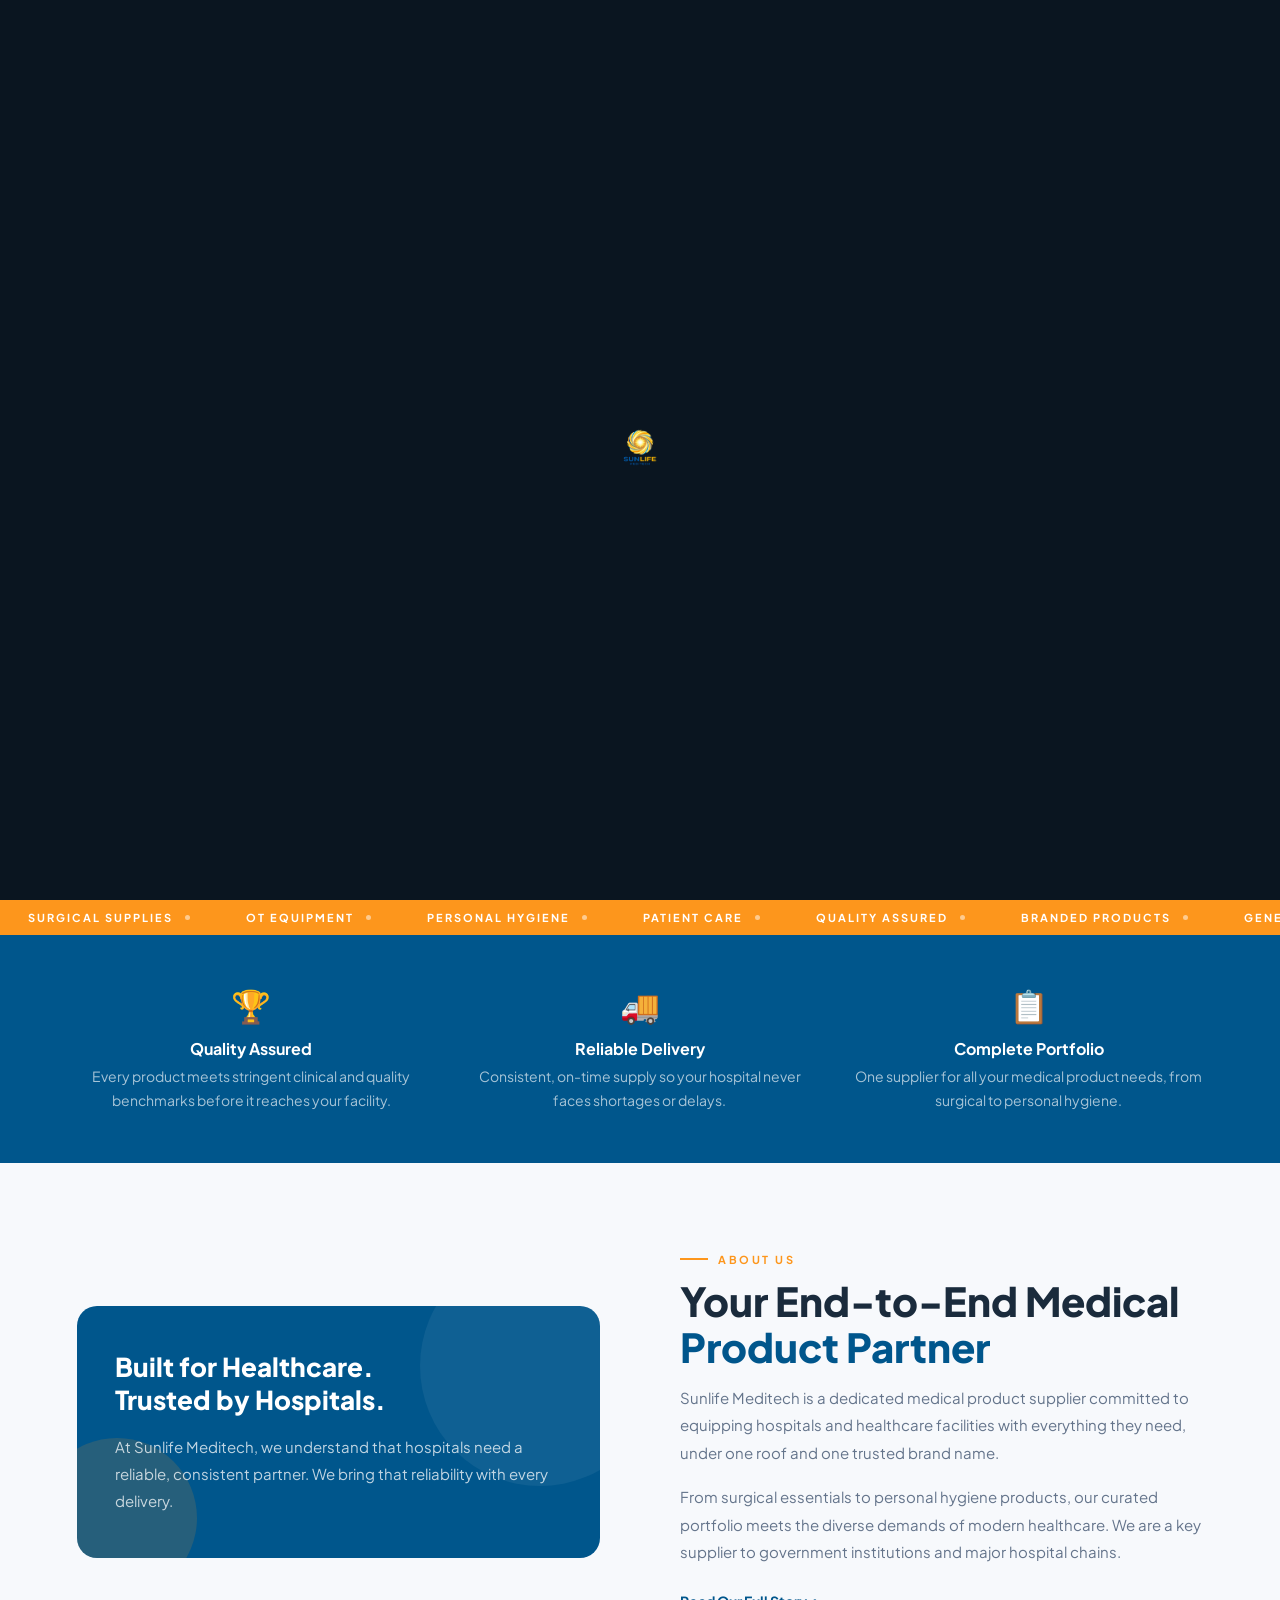
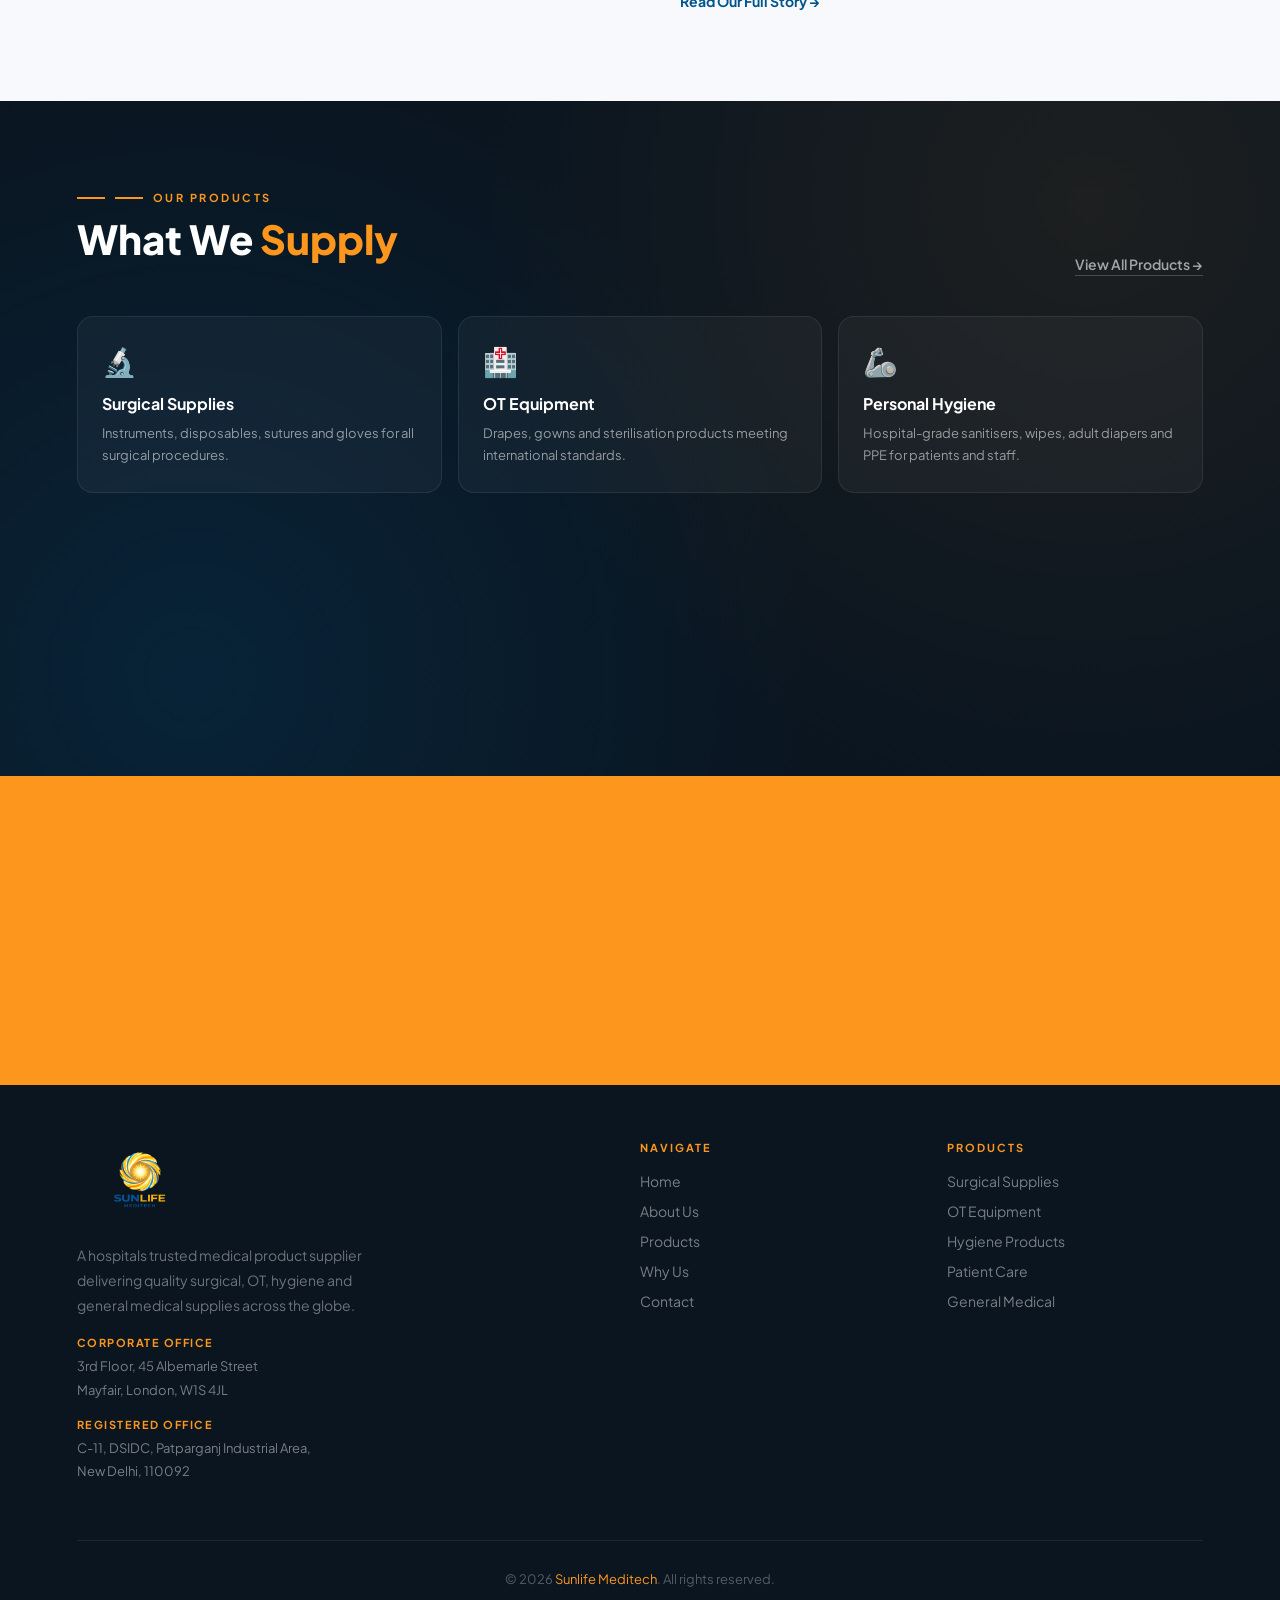
==== commit 9f5ca9be: "Update logo image source in index.html" ====
--- a/index.html
+++ b/index.html
@@ -89,10 +89,10 @@
 
 <!-- SPLASH SCREEN -->
 <div id="splash">
-  <img id="splash-logo" src="images/logo%20(3).png" alt="Sunlife Meditech"/>
+  <img id="splash-logo" src="images/logo.png" alt="Sunlife Meditech"/>
 </div>
 <nav id="mainNav">
-  <a href="index.html" class="logo-wrap"><img src="images/logo%20(3).png" alt="Sunlife Meditech"/></a>
+  <a href="index.html" class="logo-wrap"><img src="images/logo.png" alt="Sunlife Meditech"/></a>
   <ul class="nav-links" id="navLinks">
     <li><a href="index.html" class="active">Home</a></li>
     <li><a href="about.html">About</a></li>
@@ -216,7 +216,7 @@
 <footer>
   <div class="footer-inner">
     <div class="footer-brand">
-      <div class="footer-logo"><img src="images/logo%20(3).png" alt="Sunlife Meditech"/></div>
+      <div class="footer-logo"><img src="images/logo.png" alt="Sunlife Meditech"/></div>
       <p>A hospitals trusted medical product supplier delivering quality surgical, OT, hygiene and general medical supplies across the globe.</p>
       <div class="footer-offices">
         <div class="fo-block"><div class="fo-label">Corporate Office</div><div class="fo-addr">3rd Floor, 45 Albemarle Street<br>Mayfair, London, W1S 4JL</div></div>
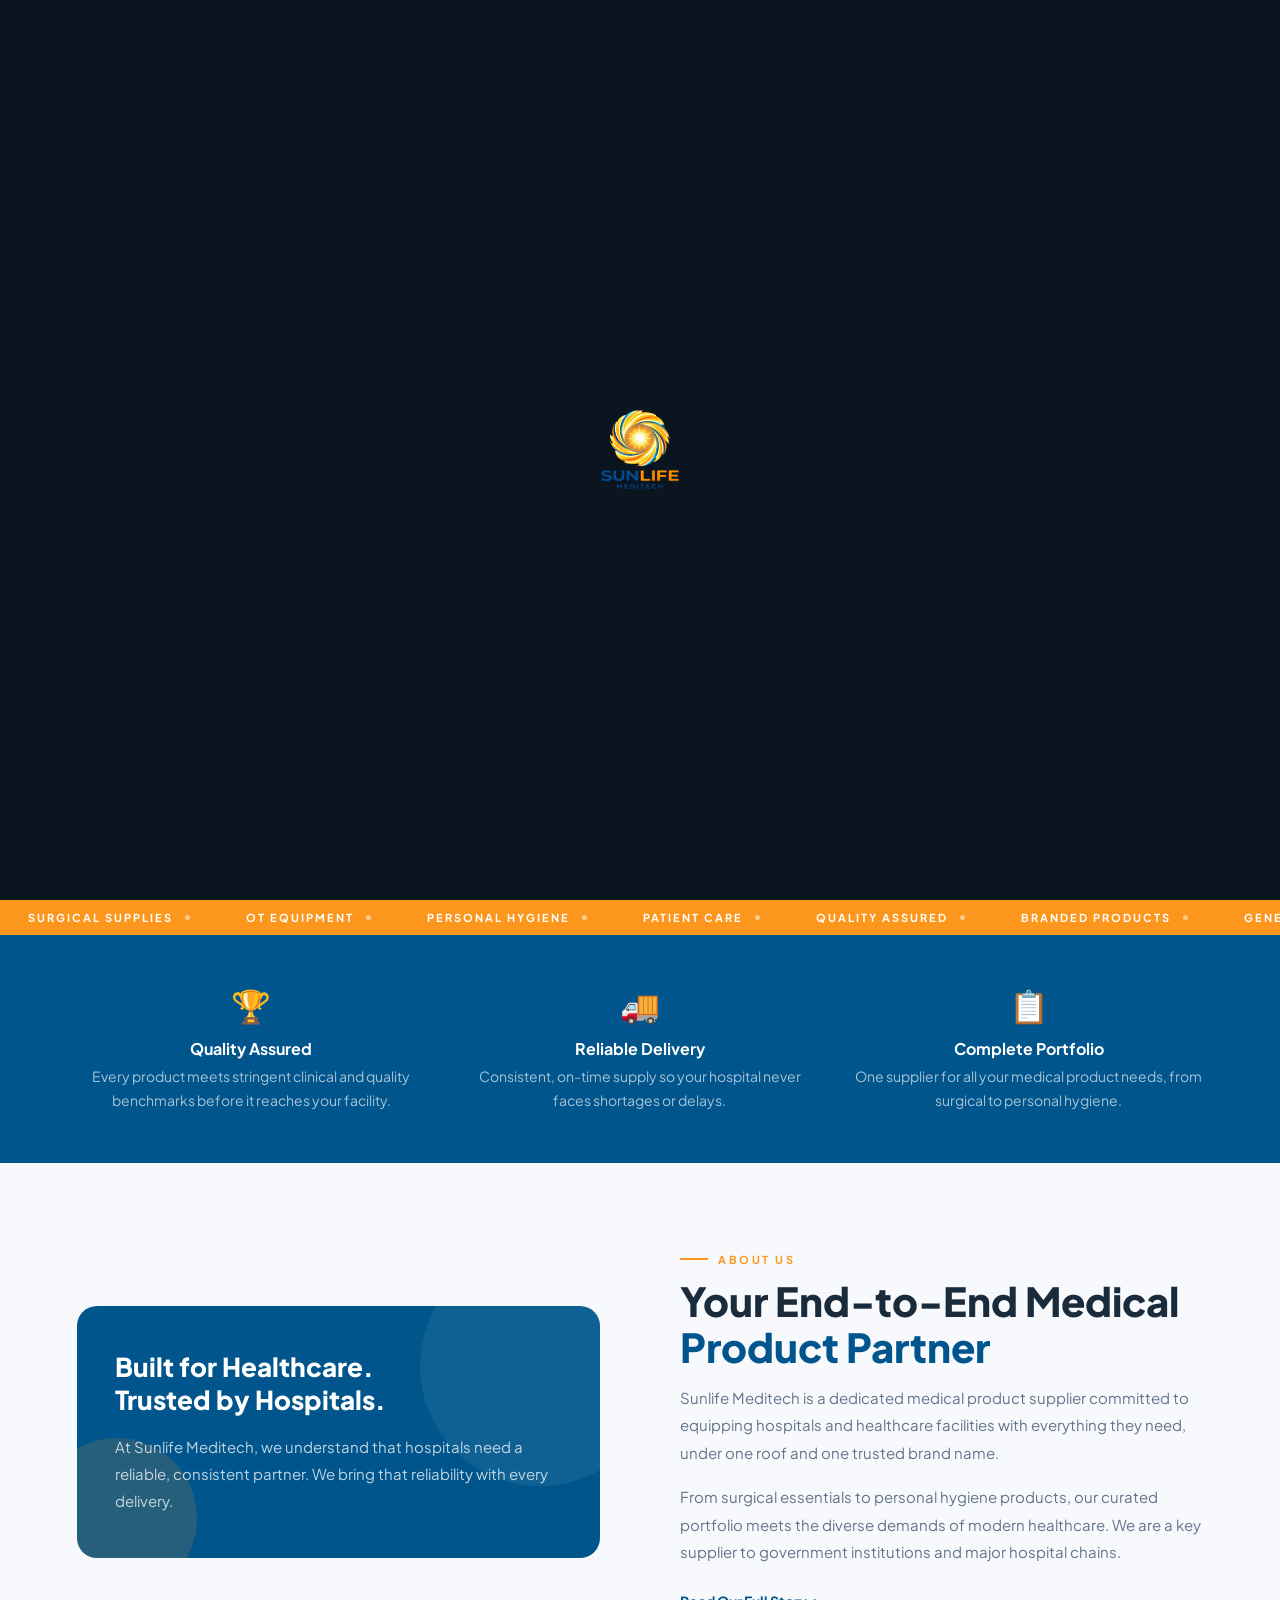
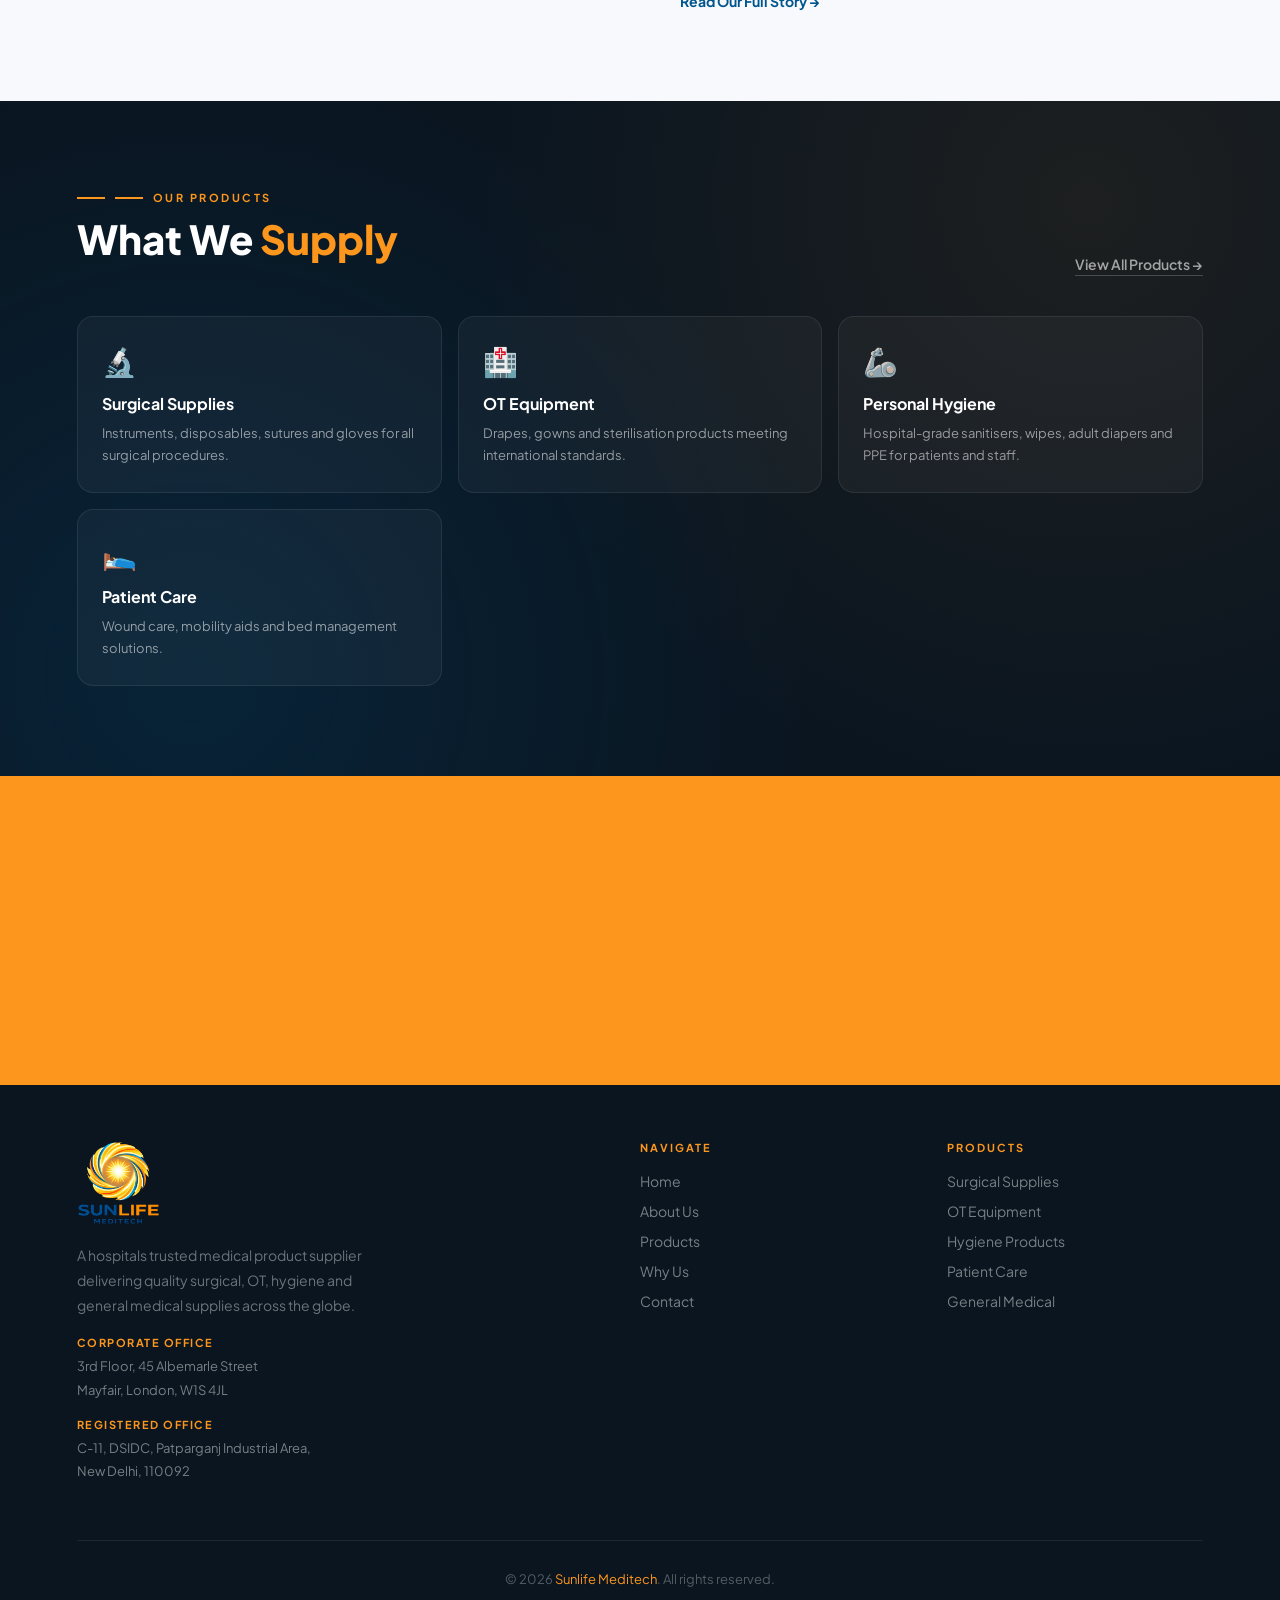
==== commit 331432e6: "Update logo image sources in index.html" ====
--- a/index.html
+++ b/index.html
@@ -89,10 +89,10 @@
 
 <!-- SPLASH SCREEN -->
 <div id="splash">
-  <img id="splash-logo" src="images/logo.png" alt="Sunlife Meditech"/>
+  <img id="splash-logo" src="images/logo%20(5).png" alt="Sunlife Meditech"/>
 </div>
 <nav id="mainNav">
-  <a href="index.html" class="logo-wrap"><img src="images/logo.png" alt="Sunlife Meditech"/></a>
+  <a href="index.html" class="logo-wrap"><img src="images/logo%20(5).png" alt="Sunlife Meditech"/></a>
   <ul class="nav-links" id="navLinks">
     <li><a href="index.html" class="active">Home</a></li>
     <li><a href="about.html">About</a></li>
@@ -216,7 +216,7 @@
 <footer>
   <div class="footer-inner">
     <div class="footer-brand">
-      <div class="footer-logo"><img src="images/logo.png" alt="Sunlife Meditech"/></div>
+      <div class="footer-logo"><img src="images/logo%20(5).png" alt="Sunlife Meditech"/></div>
       <p>A hospitals trusted medical product supplier delivering quality surgical, OT, hygiene and general medical supplies across the globe.</p>
       <div class="footer-offices">
         <div class="fo-block"><div class="fo-label">Corporate Office</div><div class="fo-addr">3rd Floor, 45 Albemarle Street<br>Mayfair, London, W1S 4JL</div></div>
